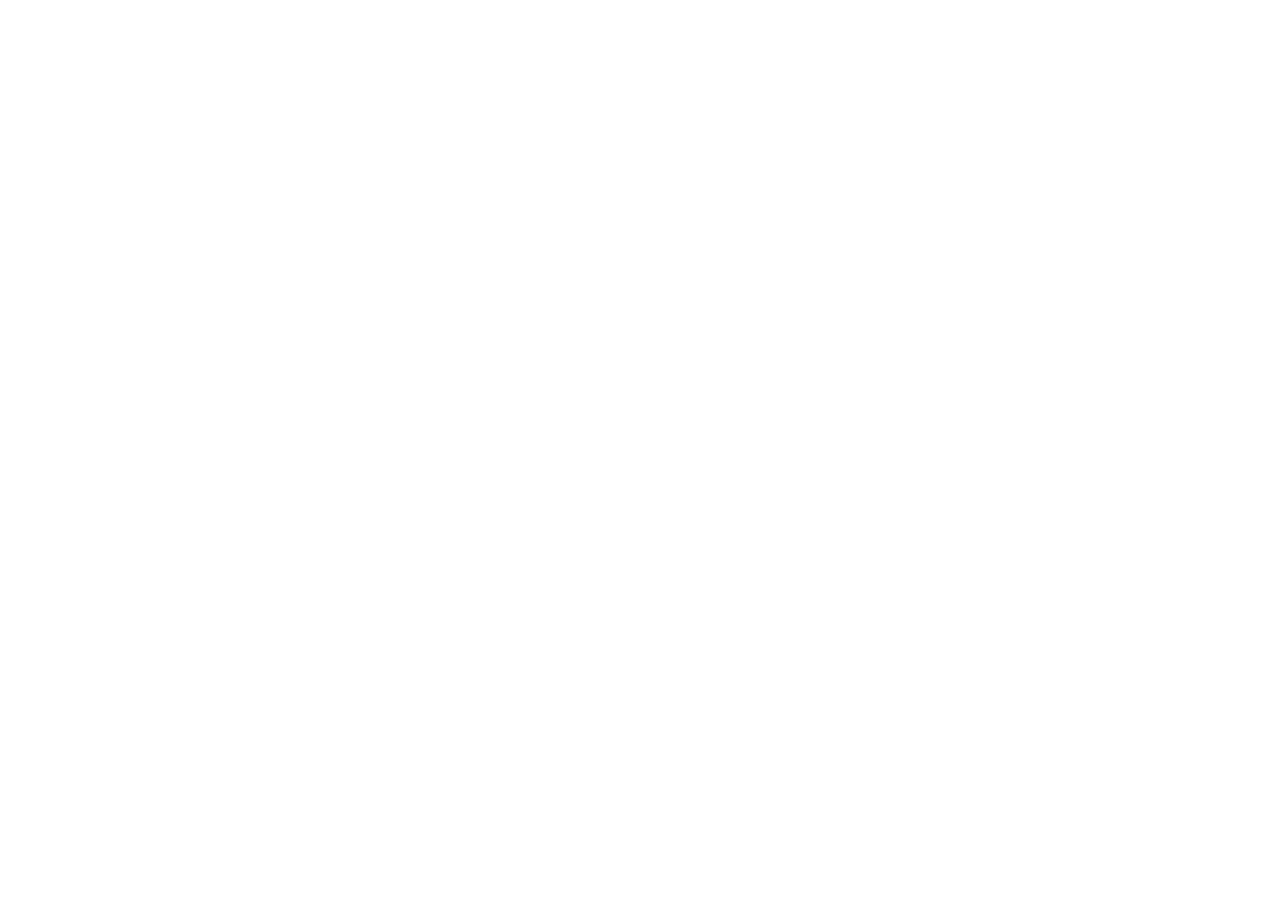
==== index.html @ 968c81e7 "Rename deepseek_html_20261008_a9678e.html to index.html" ====
<!DOCTYPE html>
<html lang="zh-CN">
<head>
<meta charset="UTF-8">
<meta name="viewport" content="width=device-width,initial-scale=1,maximum-scale=1,user-scalable=no,viewport-fit=cover">
<meta name="theme-color" content="#F5F3EF">
<title>宠物个人档案</title>
<link rel="stylesheet" href="style.css">
</head>
<body>

<div class="app">
  <main id="view" class="view"></main>
  <nav id="tabbar" class="tabbar"></nav>
</div>
<div id="modalLayer" class="modal-layer"></div>

<script src="app.js"></script>
</body>
</html>
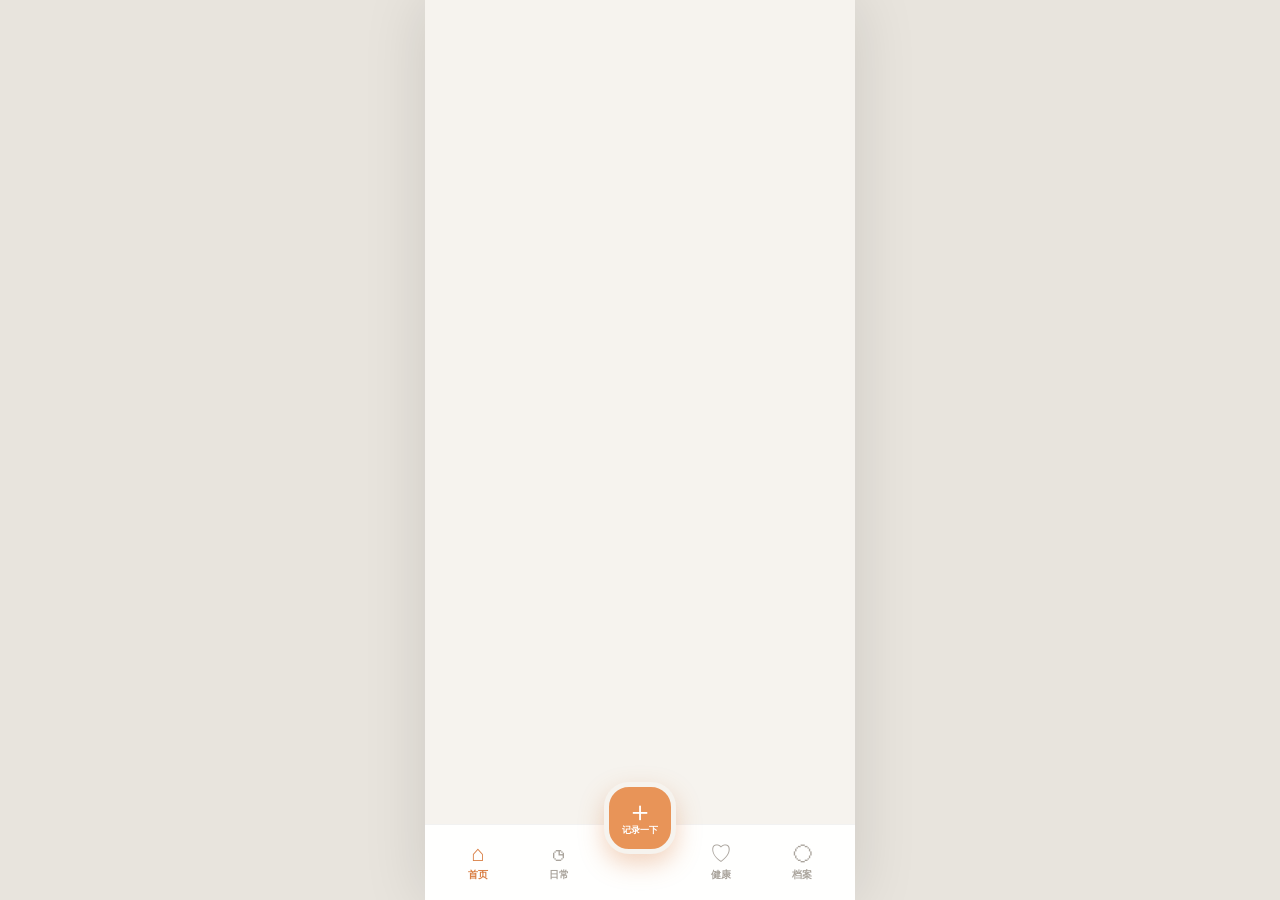
==== commit d252eac3: "Add files via upload" ====
--- a/index.html
+++ b/index.html
@@ -3,18 +3,34 @@
 <head>
 <meta charset="UTF-8">
 <meta name="viewport" content="width=device-width,initial-scale=1,maximum-scale=1,user-scalable=no,viewport-fit=cover">
-<meta name="theme-color" content="#F5F3EF">
+<meta name="theme-color" content="#F6F3EE">
+<meta name="apple-mobile-web-app-capable" content="yes">
+<meta name="apple-mobile-web-app-status-bar-style" content="default">
 <title>宠物个人档案</title>
 <link rel="stylesheet" href="style.css">
 </head>
 <body>
+<div class="phone-shell">
+  <div class="app" id="app">
+    <main id="view" class="view"></main>
 
-<div class="app">
-  <main id="view" class="view"></main>
-  <nav id="tabbar" class="tabbar"></nav>
+    <button class="fab" id="fab" aria-label="快速记录">
+      <span class="fab-plus">＋</span>
+      <span>记录一下</span>
+    </button>
+
+    <nav class="tabbar" id="tabbar">
+      <button class="tab active" data-page="home"><span>⌂</span><b>首页</b></button>
+      <button class="tab" data-page="daily"><span>◷</span><b>日常</b></button>
+      <button class="tab center-space" aria-hidden="true"></button>
+      <button class="tab" data-page="health"><span>♡</span><b>健康</b></button>
+      <button class="tab" data-page="profile"><span>◯</span><b>档案</b></button>
+    </nav>
+  </div>
 </div>
-<div id="modalLayer" class="modal-layer"></div>
 
+<div class="modal-layer" id="modalLayer"></div>
+<div class="toast" id="toast"></div>
 <script src="app.js"></script>
 </body>
-</html>
+</html>
--- a/style.css
+++ b/style.css
@@ -0,0 +1,114 @@
+*{box-sizing:border-box;-webkit-tap-highlight-color:transparent}
+:root{
+ --bg:#F6F3EE;--card:#FFF;--text:#2D2A27;--sub:#8B867E;
+ --line:#ECE8E1;--accent:#E89458;--accent-dark:#D97E43;--soft:#FDF0E5;
+ --green:#6CA86D;--red:#D87568;--blue:#6C91B5;--shadow:0 10px 30px rgba(54,43,31,.07);
+ --r:22px;
+}
+html,body{margin:0;min-height:100%;background:#E8E4DD;font-family:-apple-system,BlinkMacSystemFont,"Segoe UI","PingFang SC","Microsoft YaHei",sans-serif;color:var(--text)}
+body{display:flex;justify-content:center}
+button,input,textarea,select{font:inherit}
+button{border:0;background:none;color:inherit;cursor:pointer}
+.phone-shell{width:100%;min-height:100vh;display:flex;justify-content:center}
+.app{width:100%;max-width:430px;min-height:100vh;background:var(--bg);position:relative;overflow:hidden}
+.view{min-height:100vh;padding:calc(22px + env(safe-area-inset-top)) 18px calc(112px + env(safe-area-inset-bottom));animation:pageIn .22s ease}
+@keyframes pageIn{from{opacity:.35;transform:translateY(5px)}to{opacity:1;transform:none}}
+.topbar{display:flex;align-items:center;justify-content:space-between;margin-bottom:20px}
+.greeting{font-size:13px;color:var(--sub);margin-bottom:4px}
+.title{font-size:27px;font-weight:800;letter-spacing:-.8px}
+.icon-btn{width:40px;height:40px;border-radius:14px;background:#fff;box-shadow:var(--shadow);display:grid;place-items:center;font-size:20px}
+.pet-hero{background:linear-gradient(145deg,#fff 0%,#fffaf4 100%);border:1px solid rgba(232,148,88,.10);border-radius:28px;padding:18px;box-shadow:var(--shadow);position:relative;overflow:hidden}
+.pet-hero:after{content:"";position:absolute;width:130px;height:130px;border-radius:50%;background:#FCE8D8;right:-45px;top:-55px;opacity:.55}
+.pet-row{display:flex;gap:14px;align-items:center;position:relative;z-index:1}
+.avatar{width:68px;height:68px;border-radius:22px;background:#F3E6D7;display:grid;place-items:center;font-size:35px;flex:none;overflow:hidden}
+.avatar img{width:100%;height:100%;object-fit:cover}
+.pet-name{font-size:22px;font-weight:800}
+.pet-meta{font-size:13px;color:var(--sub);margin-top:5px}
+.pet-more{margin-left:auto;width:34px;height:34px;border-radius:12px;background:#fff;font-size:20px;position:relative;z-index:2}
+.weight-row{display:flex;align-items:flex-end;justify-content:space-between;margin-top:18px;position:relative;z-index:1}
+.weight strong{font-size:32px;letter-spacing:-1px}
+.weight small{font-size:13px;color:var(--sub);margin-left:3px}
+.status-pill{padding:8px 11px;border-radius:999px;background:#F1F7EE;color:#5E965F;font-size:12px;font-weight:700}
+.section{margin-top:25px}
+.section-head{display:flex;align-items:center;justify-content:space-between;margin-bottom:12px}
+.section-title{font-size:18px;font-weight:800}
+.link{font-size:13px;color:var(--accent-dark);font-weight:700}
+.today-grid{display:grid;grid-template-columns:1fr 1fr;gap:10px}
+.mini-card{background:#fff;border:1px solid var(--line);border-radius:19px;padding:15px;min-height:104px;box-shadow:0 5px 18px rgba(54,43,31,.035);transition:.16s}
+.mini-card:active{transform:scale(.98)}
+.mini-icon{font-size:21px;margin-bottom:10px}
+.mini-label{font-size:12px;color:var(--sub)}
+.mini-value{font-size:17px;font-weight:800;margin-top:3px}
+.mini-note{font-size:11px;color:var(--sub);margin-top:4px}
+.next-list,.record-list{background:#fff;border-radius:21px;border:1px solid var(--line);overflow:hidden}
+.next-item,.record-item{display:flex;gap:12px;padding:15px 16px;align-items:center;border-bottom:1px solid var(--line)}
+.next-item:last-child,.record-item:last-child{border-bottom:0}
+.dot-icon{width:39px;height:39px;border-radius:13px;background:var(--soft);display:grid;place-items:center;font-size:19px;flex:none}
+.item-main{min-width:0;flex:1}
+.item-title{font-size:14px;font-weight:750}
+.item-sub{font-size:12px;color:var(--sub);margin-top:4px;white-space:nowrap;overflow:hidden;text-overflow:ellipsis}
+.item-right{text-align:right;font-size:11px;color:var(--sub)}
+.date-tag{display:inline-block;padding:5px 8px;background:#F5F2ED;border-radius:8px}
+.empty{padding:28px 16px;text-align:center;color:var(--sub);font-size:13px}
+.health-banner{background:#2E2B28;color:#fff;border-radius:23px;padding:18px;box-shadow:var(--shadow)}
+.health-banner .eyebrow{font-size:11px;opacity:.6}
+.health-banner h2{font-size:21px;margin:6px 0}
+.health-banner p{font-size:12px;opacity:.72;margin:0;line-height:1.6}
+.white-btn{background:#fff;color:#2D2A27;padding:10px 13px;border-radius:12px;font-size:12px;font-weight:800;margin-top:13px}
+.chart-card{background:#fff;border:1px solid var(--line);border-radius:22px;padding:18px}
+.chart{height:130px;position:relative;margin-top:12px}
+.chart svg{width:100%;height:100%;overflow:visible}
+.chart-grid{stroke:#eeeae4;stroke-width:1}
+.chart-line{fill:none;stroke:#E89458;stroke-width:3;stroke-linecap:round;stroke-linejoin:round}
+.chart-dot{fill:#fff;stroke:#E89458;stroke-width:3}
+.health-grid{display:grid;grid-template-columns:1fr 1fr;gap:10px}
+.health-card{background:#fff;border:1px solid var(--line);border-radius:19px;padding:15px}
+.health-card .big{font-size:19px;font-weight:800;margin:7px 0 4px}
+.health-card .small{font-size:11px;color:var(--sub)}
+.timeline{position:relative;padding-left:21px}
+.timeline:before{content:"";position:absolute;left:5px;top:5px;bottom:5px;width:1px;background:#E3DED6}
+.tl-item{position:relative;margin-bottom:18px}
+.tl-item:before{content:"";position:absolute;left:-20px;top:4px;width:10px;height:10px;border-radius:50%;background:var(--accent);box-shadow:0 0 0 4px var(--bg)}
+.tl-date{font-size:11px;color:var(--sub);margin-bottom:5px}
+.tl-card{background:#fff;border:1px solid var(--line);border-radius:17px;padding:13px}
+.tl-title{font-weight:800;font-size:14px}
+.tl-desc{font-size:12px;color:var(--sub);margin-top:5px;line-height:1.55}
+.profile-head{text-align:center;padding:5px 0 24px}
+.profile-head .avatar{width:92px;height:92px;border-radius:29px;margin:0 auto 13px;font-size:48px}
+.profile-name{font-size:25px;font-weight:850}
+.profile-meta{font-size:13px;color:var(--sub);margin-top:6px}
+.profile-card{background:#fff;border:1px solid var(--line);border-radius:21px;overflow:hidden}
+.profile-row{display:flex;justify-content:space-between;gap:15px;padding:15px 16px;border-bottom:1px solid var(--line);font-size:13px}
+.profile-row:last-child{border-bottom:0}
+.profile-row span:first-child{color:var(--sub)}
+.action-card{display:flex;align-items:center;gap:13px;background:#fff;border:1px solid var(--line);border-radius:19px;padding:15px;margin-top:10px}
+.action-icon{width:42px;height:42px;border-radius:14px;background:var(--soft);display:grid;place-items:center;font-size:20px}
+.action-card b{font-size:14px}.action-card small{display:block;color:var(--sub);margin-top:3px;font-size:11px}
+.tabbar{position:fixed;z-index:30;bottom:0;left:50%;transform:translateX(-50%);width:min(430px,100%);height:76px;padding:8px 12px calc(8px + env(safe-area-inset-bottom));background:rgba(255,255,255,.94);backdrop-filter:blur(18px);border-top:1px solid rgba(0,0,0,.05);display:grid;grid-template-columns:1fr 1fr 1fr 1fr 1fr}
+.tab{display:flex;flex-direction:column;align-items:center;justify-content:center;gap:3px;color:#AAA49C;font-size:10px}
+.tab span{font-size:22px;line-height:1}.tab b{font-size:10px;font-weight:600}
+.tab.active{color:var(--accent-dark)}
+.center-space{pointer-events:none}
+.fab{position:fixed;z-index:40;left:50%;bottom:46px;transform:translateX(-50%);width:72px;height:72px;border-radius:25px;background:var(--accent);color:#fff;box-shadow:0 10px 25px rgba(216,126,67,.34);display:flex;flex-direction:column;align-items:center;justify-content:center;gap:0;border:5px solid var(--bg)}
+.fab:active{transform:translateX(-50%) scale(.94)}
+.fab-plus{font-size:28px;line-height:24px;font-weight:300}.fab span:last-child{font-size:9px;font-weight:800}
+.modal-layer{position:fixed;inset:0;z-index:100;pointer-events:none;background:rgba(35,31,27,.0);transition:.22s}
+.modal-layer.open{pointer-events:auto;background:rgba(35,31,27,.35)}
+.sheet{position:absolute;left:50%;bottom:0;transform:translate(-50%,100%);width:min(430px,100%);background:#F8F6F2;border-radius:28px 28px 0 0;padding:12px 18px calc(22px + env(safe-area-inset-bottom));transition:.28s cubic-bezier(.2,.8,.2,1);max-height:88vh;overflow:auto}
+.modal-layer.open .sheet{transform:translate(-50%,0)}
+.grabber{width:42px;height:5px;border-radius:99px;background:#D8D3CB;margin:0 auto 17px}
+.sheet-title{font-size:20px;font-weight:850;margin-bottom:15px}
+.quick-grid{display:grid;grid-template-columns:repeat(4,1fr);gap:9px}
+.quick{background:#fff;border:1px solid var(--line);border-radius:18px;padding:14px 5px;text-align:center}
+.quick:active{transform:scale(.96)}.quick-icon{font-size:24px}.quick-name{font-size:11px;margin-top:6px}
+.form-row{margin-bottom:14px}.form-label{font-size:12px;color:var(--sub);margin-bottom:7px;display:block}
+.input,.select,.textarea{width:100%;border:1px solid var(--line);background:#fff;border-radius:14px;padding:12px 13px;outline:none;color:var(--text)}
+.textarea{min-height:80px;resize:none}
+.option-row{display:flex;gap:8px;flex-wrap:wrap}
+.option{padding:10px 13px;background:#fff;border:1px solid var(--line);border-radius:12px;font-size:12px}
+.option.selected{background:var(--soft);border-color:#F0B181;color:#B86530;font-weight:700}
+.primary{width:100%;padding:14px;border-radius:15px;background:var(--accent);color:#fff;font-weight:800;margin-top:3px}
+.secondary{width:100%;padding:13px;border-radius:15px;background:#fff;border:1px solid var(--line);font-weight:700;margin-top:8px}
+.toast{position:fixed;z-index:200;left:50%;bottom:100px;transform:translate(-50%,15px);background:rgba(45,42,39,.92);color:#fff;padding:10px 15px;border-radius:12px;font-size:12px;opacity:0;pointer-events:none;transition:.22s}
+.toast.show{opacity:1;transform:translate(-50%,0)}
+@media(min-width:600px){.app{box-shadow:0 0 60px rgba(0,0,0,.12);min-height:100vh}.tabbar,.fab{position:fixed}}
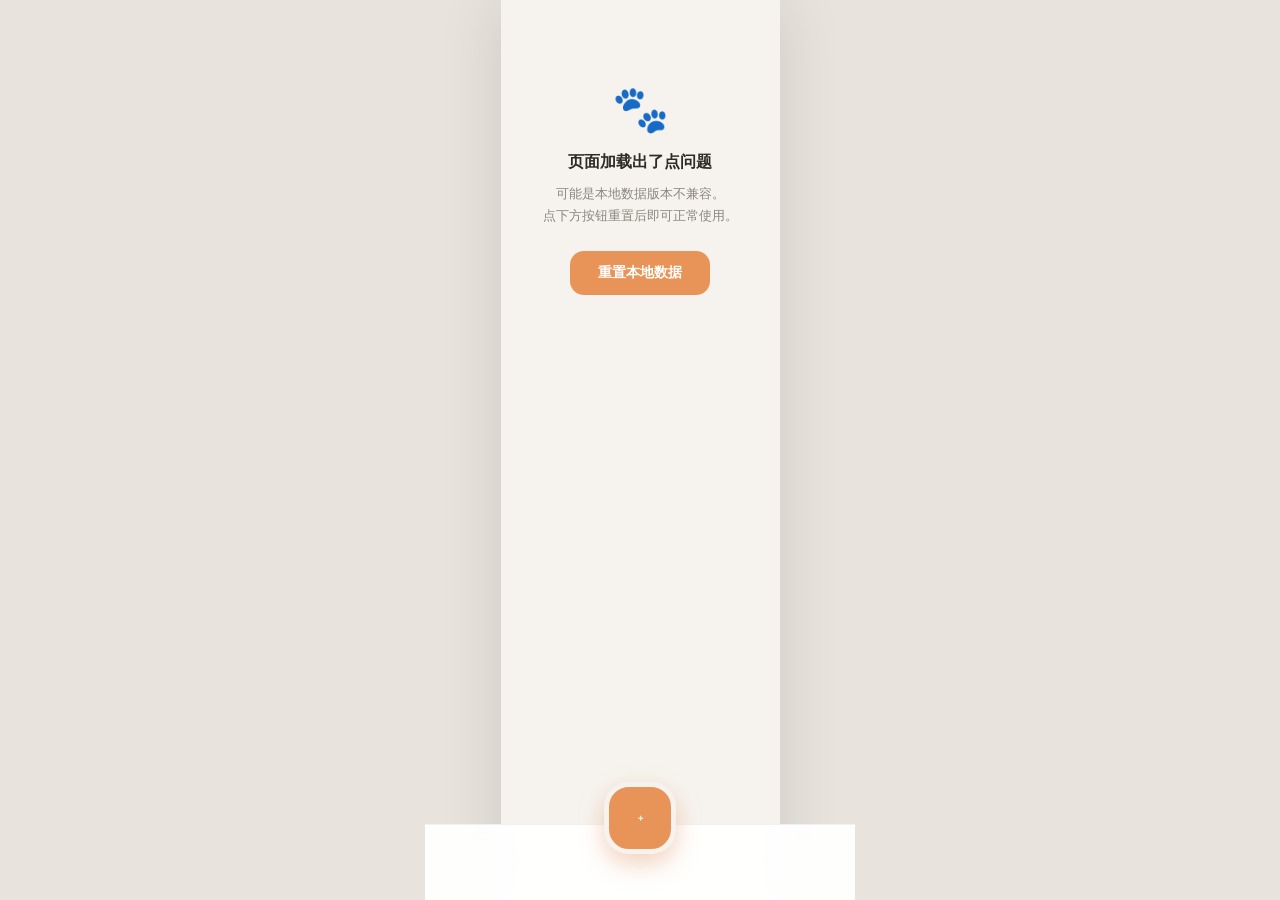
==== commit 9cf2d568: "Update index.html" ====
--- a/index.html
+++ b/index.html
@@ -3,34 +3,23 @@
 <head>
 <meta charset="UTF-8">
 <meta name="viewport" content="width=device-width,initial-scale=1,maximum-scale=1,user-scalable=no,viewport-fit=cover">
-<meta name="theme-color" content="#F6F3EE">
+<meta name="theme-color" content="#F7F5F1">
 <meta name="apple-mobile-web-app-capable" content="yes">
-<meta name="apple-mobile-web-app-status-bar-style" content="default">
-<title>宠物个人档案</title>
+<title>宠物健康档案</title>
 <link rel="stylesheet" href="style.css">
 </head>
 <body>
-<div class="phone-shell">
-  <div class="app" id="app">
+<div class="phone">
+  <div class="app">
     <main id="view" class="view"></main>
-
-    <button class="fab" id="fab" aria-label="快速记录">
+    <button class="fab" id="fab" aria-label="记录一下">
       <span class="fab-plus">＋</span>
-      <span>记录一下</span>
     </button>
-
-    <nav class="tabbar" id="tabbar">
-      <button class="tab active" data-page="home"><span>⌂</span><b>首页</b></button>
-      <button class="tab" data-page="daily"><span>◷</span><b>日常</b></button>
-      <button class="tab center-space" aria-hidden="true"></button>
-      <button class="tab" data-page="health"><span>♡</span><b>健康</b></button>
-      <button class="tab" data-page="profile"><span>◯</span><b>档案</b></button>
-    </nav>
+    <nav class="tabbar" id="tabbar"></nav>
   </div>
 </div>
-
 <div class="modal-layer" id="modalLayer"></div>
 <div class="toast" id="toast"></div>
 <script src="app.js"></script>
 </body>
-</html>+</html>
--- a/style.css
+++ b/style.css
@@ -84,6 +84,17 @@
 .action-card{display:flex;align-items:center;gap:13px;background:#fff;border:1px solid var(--line);border-radius:19px;padding:15px;margin-top:10px}
 .action-icon{width:42px;height:42px;border-radius:14px;background:var(--soft);display:grid;place-items:center;font-size:20px}
 .action-card b{font-size:14px}.action-card small{display:block;color:var(--sub);margin-top:3px;font-size:11px}
+
+/* ============ 日常页 · 日期导航 ============ */
+.date-nav{display:flex;align-items:center;gap:8px;margin-bottom:14px}
+.date-btn{width:42px;height:42px;flex:none;border-radius:14px;background:#fff;border:1px solid var(--line);display:grid;place-items:center;font-size:20px;color:var(--sub);box-shadow:0 4px 14px rgba(54,43,31,.04);transition:.15s}
+.date-btn:active:not(:disabled){background:#FAF8F5}
+.date-btn:disabled{opacity:.32;cursor:default}
+.date-current{flex:1;height:42px;border-radius:14px;background:#fff;border:1px solid var(--line);display:flex;align-items:center;justify-content:center;gap:7px;font-weight:700;font-size:14px;box-shadow:0 4px 14px rgba(54,43,31,.04);transition:.15s}
+.date-current:active{background:#FAF8F5}
+.date-label{color:var(--accent-dark);font-weight:850}
+.hidden-date{position:absolute;width:0;height:0;opacity:0;pointer-events:none;border:0;padding:0}
+
 .tabbar{position:fixed;z-index:30;bottom:0;left:50%;transform:translateX(-50%);width:min(430px,100%);height:76px;padding:8px 12px calc(8px + env(safe-area-inset-bottom));background:rgba(255,255,255,.94);backdrop-filter:blur(18px);border-top:1px solid rgba(0,0,0,.05);display:grid;grid-template-columns:1fr 1fr 1fr 1fr 1fr}
 .tab{display:flex;flex-direction:column;align-items:center;justify-content:center;gap:3px;color:#AAA49C;font-size:10px}
 .tab span{font-size:22px;line-height:1}.tab b{font-size:10px;font-weight:600}
